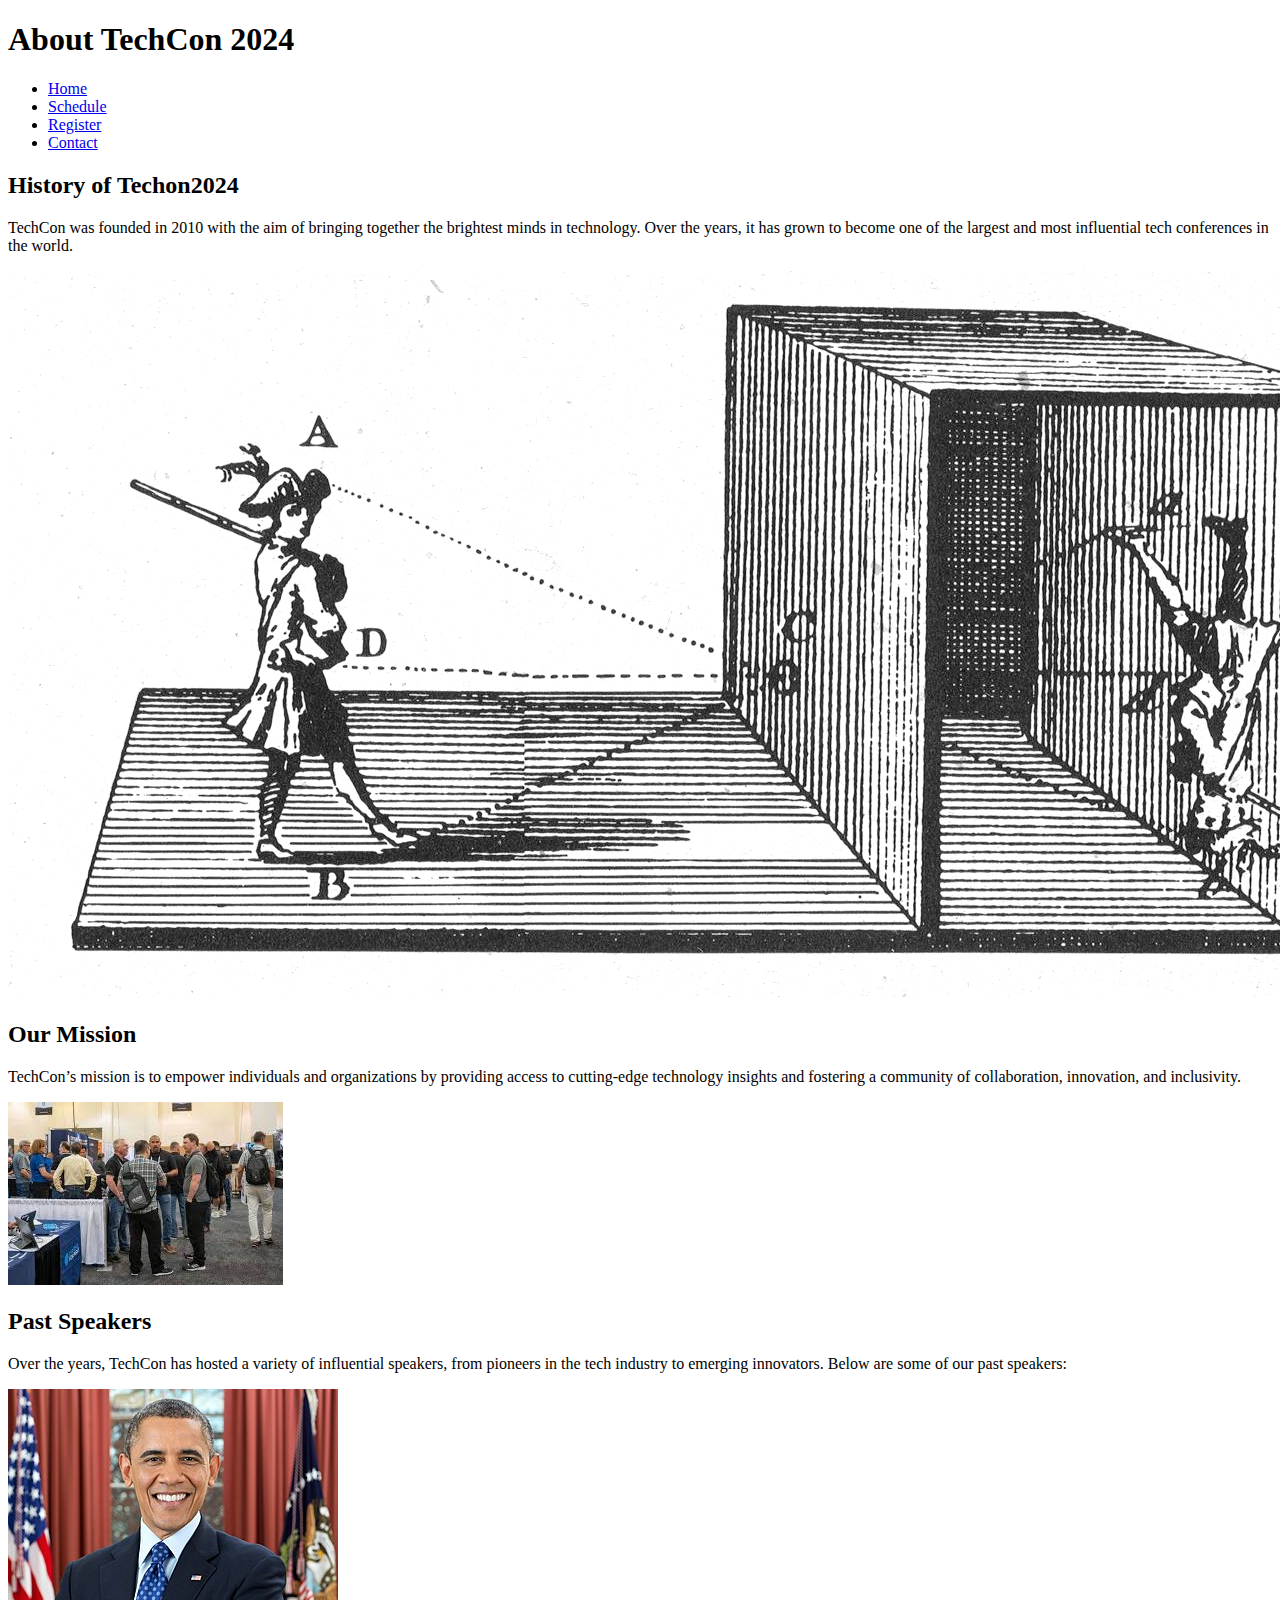
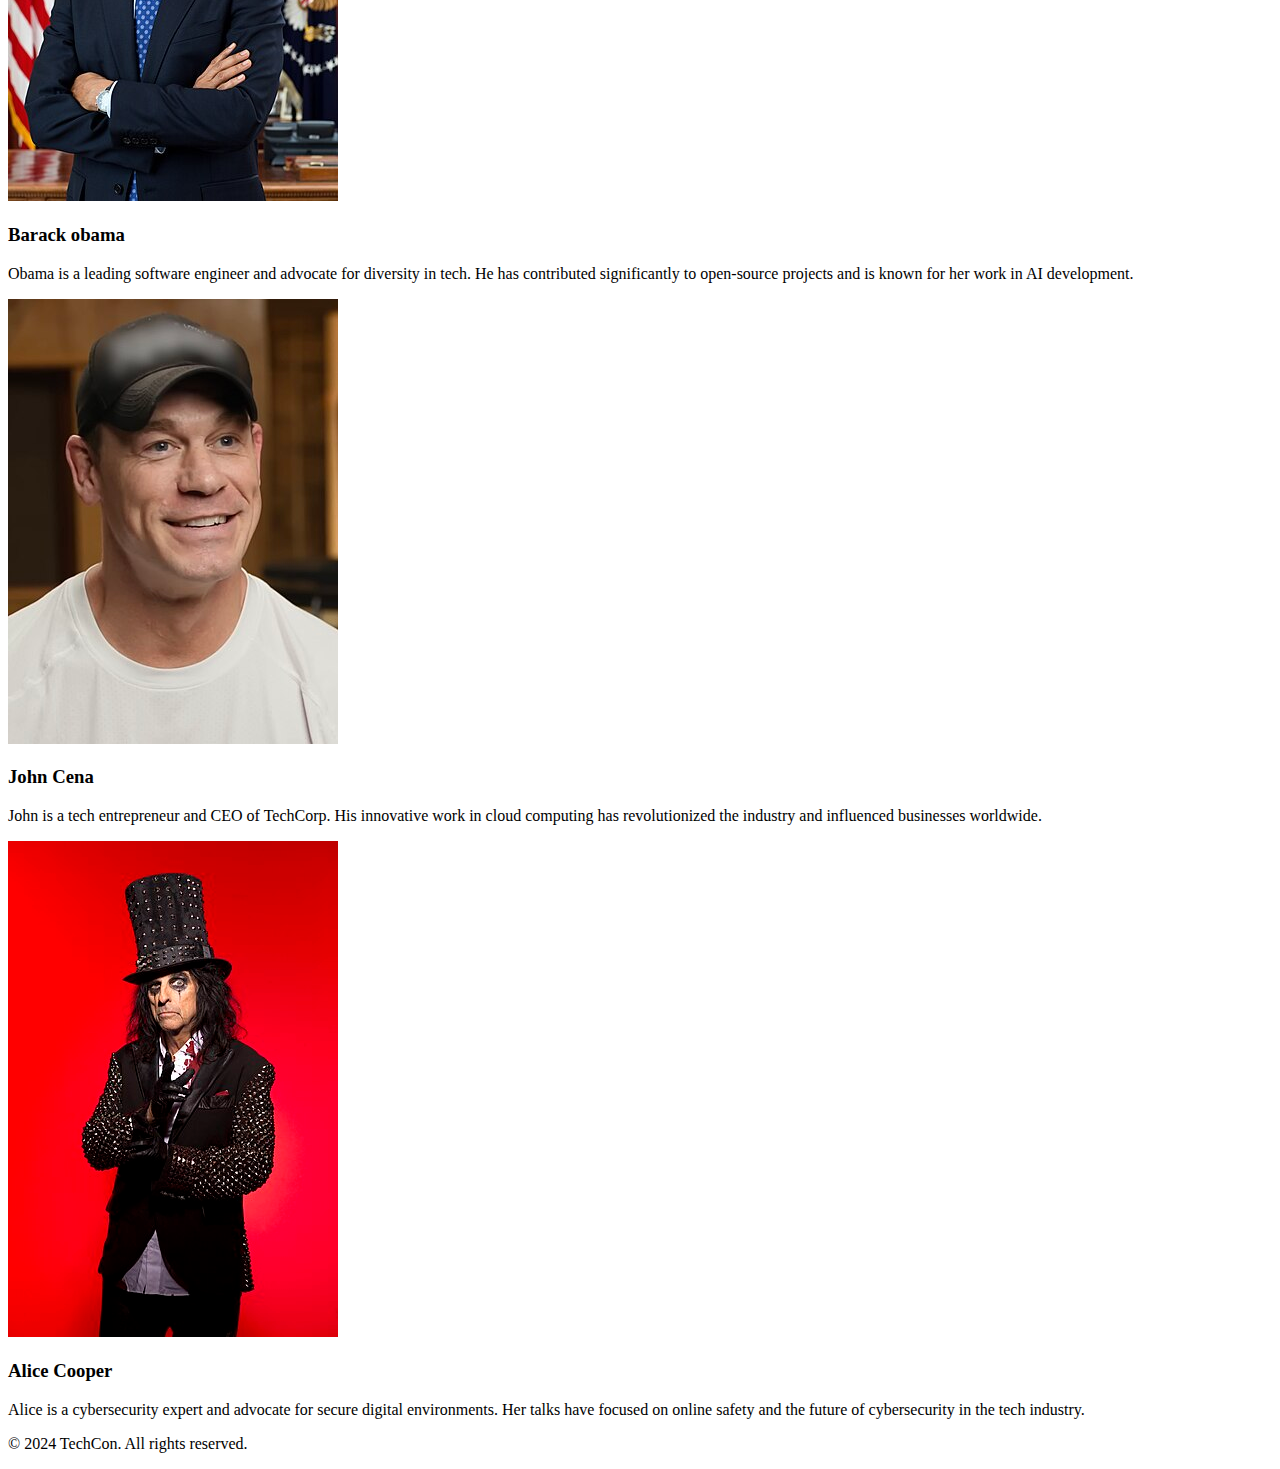
==== techcon_website/about.html @ e7d54893 "Techon update" ====
<!DOCTYPE html>
<html lang="en">
<head>
    <meta charset="UTF-8">
    <meta name="viewport" content="width=device-width, initial-scale=1.0">
    <title>About TechCon 2024</title>
</head>
<body>
  <header> 
    <h1>About TechCon 2024 </h1>
    <nav>
        <ul>
            <li> <a href="index.html">Home</a> </li>
            <li> <a href="schedule.html">Schedule</a> </li>
            <li> <a href="register.html">Register</a></li>
            <li> <a href="contact.html">Contact </a></li>
        </ul> 
    </nav>
  </header>  
<main> 
        <article id="History">
            <h2> History of Techon2024 </h2>
            <p>TechCon was founded in 2010 with the aim of bringing together the brightest minds in technology. 
                Over the years, it has grown to become one of the largest and most 
                influential tech conferences in the world.</p>
                <img src="historicphoto.jpg" alt="Historic Techon photo">
        </article>
            <article id="mission">
                <h2>Our Mission</h2>
                <p>TechCon’s mission is to empower individuals and organizations by providing 
                    access to cutting-edge technology insights and fostering a community of collaboration, 
                    innovation, and inclusivity.</p>
                <img src="missions.jpg" 
                alt="Motivational image representing innovation and technology">
        </article>
        <article id="past-speakers">
            <h2>Past Speakers</h2>
            <p>Over the years, TechCon has hosted a variety of influential speakers, from pioneers in the tech industry to emerging innovators. Below are some of our past speakers:</p>
            
            <div class="speaker">
                <img src="President_Barack_Obama.jpg" alt="Speaker 1, a renowned software engineer">
                <div>
                    <h3>Barack obama</h3>
                    <p>Obama is a leading software engineer and advocate for diversity in tech. 
                        He has contributed significantly to open-source projects
                         and is known for her work in AI development.</p></div>

            <div class="speaker">
                <img src="John_Cena_2024.jpg" alt="Speaker 2, a prominent entrepreneur">
                <div>
                    <h3>John Cena</h3>
                    <p>John is a tech entrepreneur and CEO of TechCorp. 
                        His innovative work in cloud computing has revolutionized the industry and influenced businesses worldwide.</p>
                </div>
            </div>

            <div class="speaker">
                <img src="Alice_Cooper_2011.jpg" alt="Speaker 3, a cybersecurity expert">
                <div>
                    <h3>Alice Cooper</h3>
                    <p>Alice is a cybersecurity expert and advocate for secure digital environments. 
                        Her talks have focused on online safety and the future of cybersecurity in the tech industry.</p>
                </div>
            </div>
        </article>
    </section>
    <footer>
        <p>&copy; 2024 TechCon. All rights reserved.</p>
    </footer>
</main>
</body>
</html>
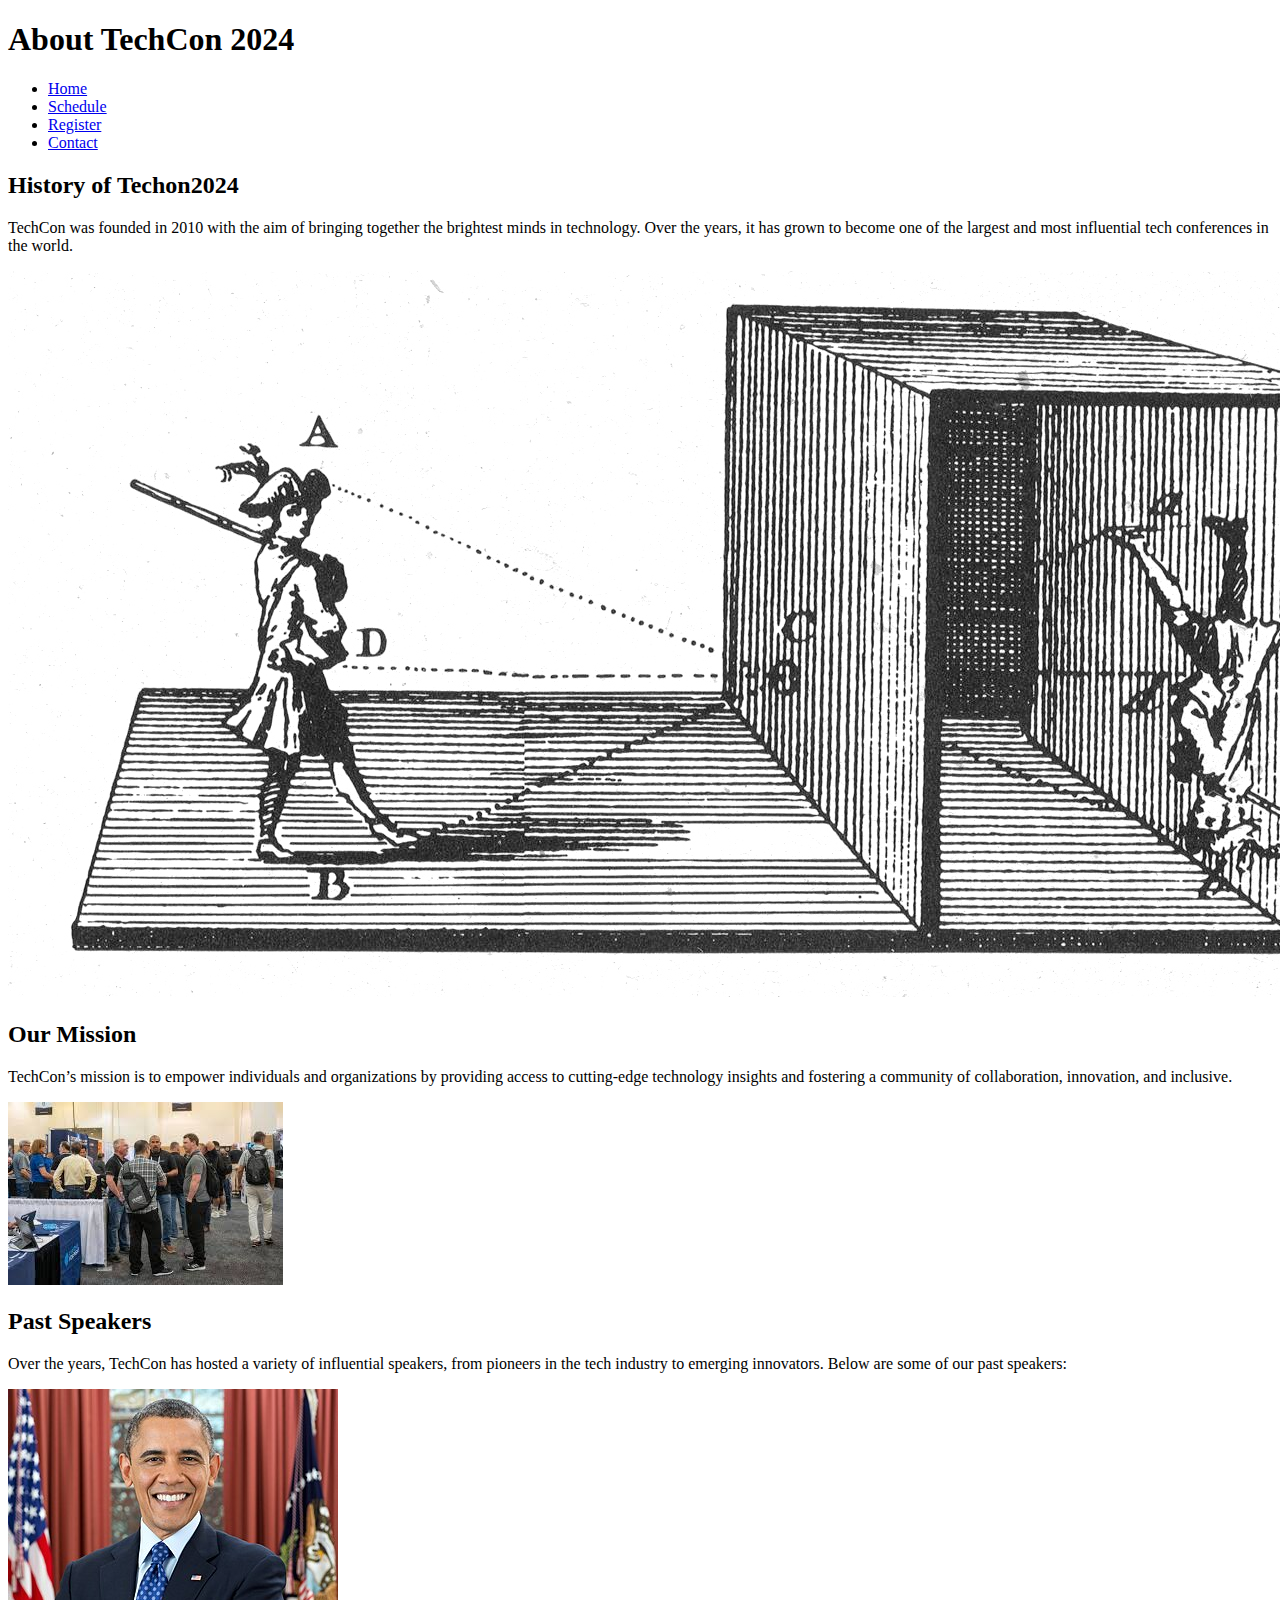
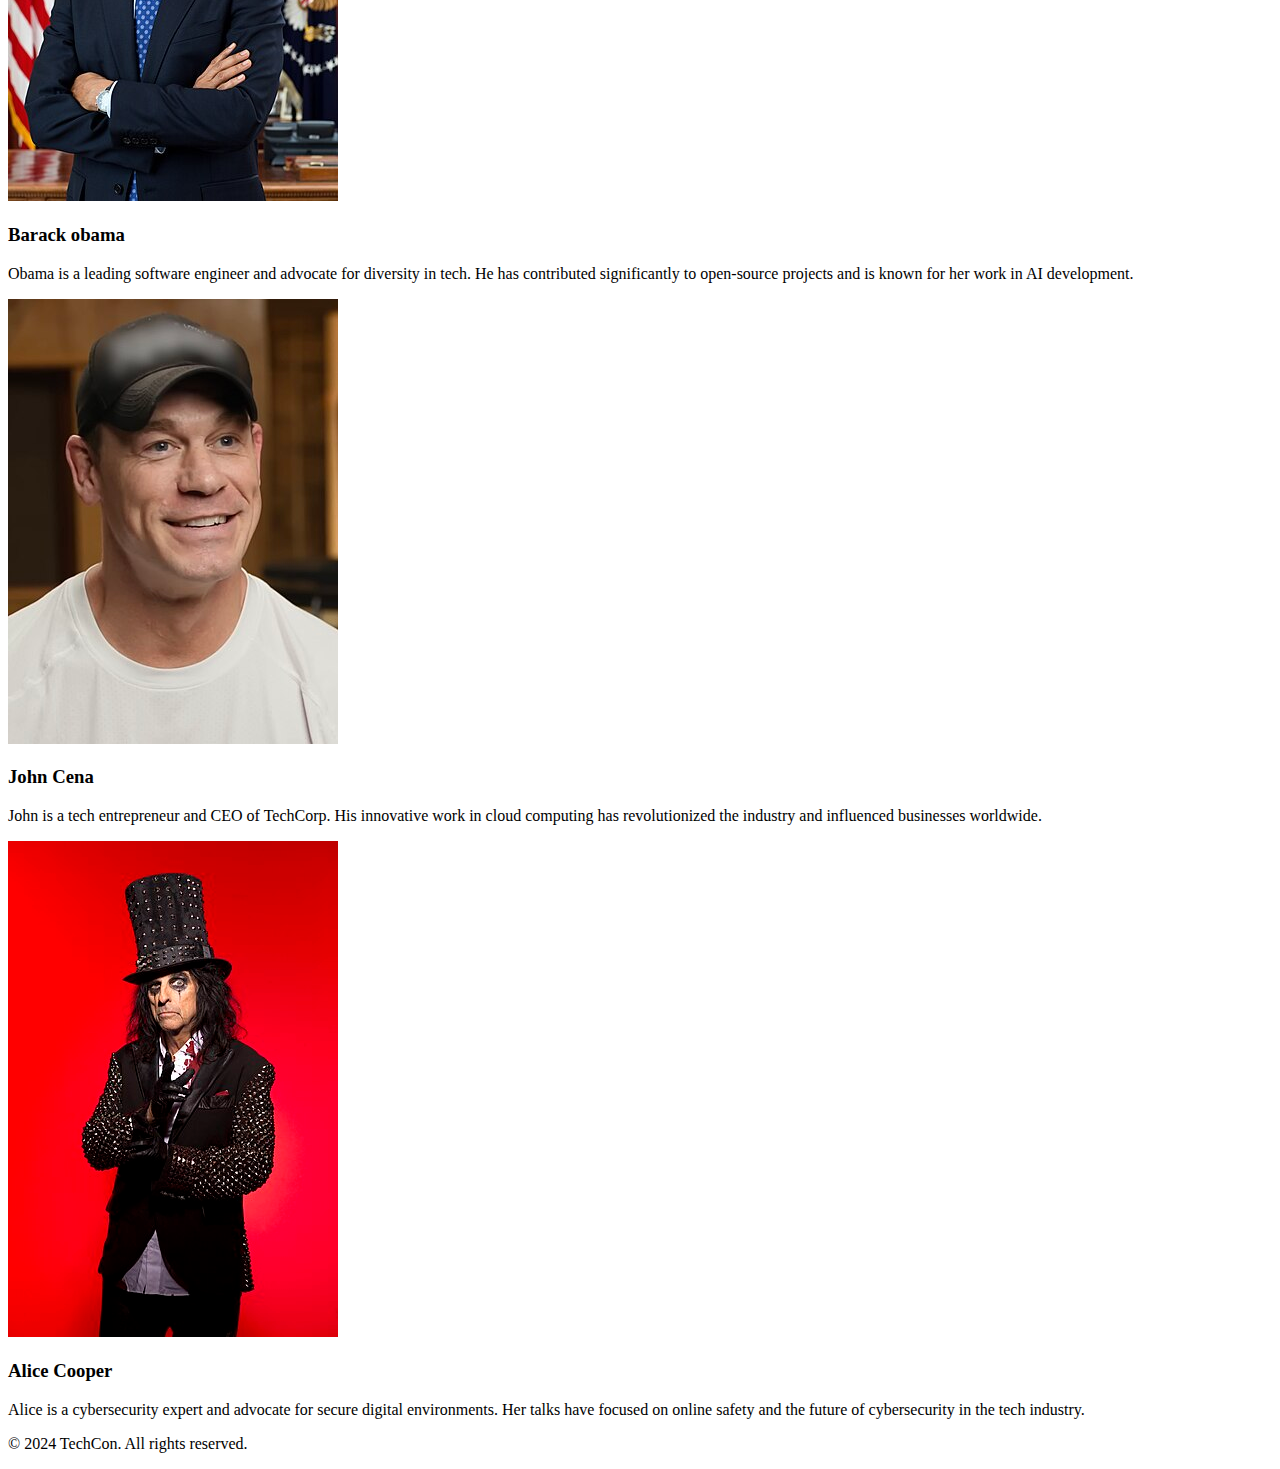
==== commit 8f20d634: "new feature" ====
--- a/techcon_website/about.html
+++ b/techcon_website/about.html
@@ -5,8 +5,9 @@
     <meta name="viewport" content="width=device-width, initial-scale=1.0">
     <title>About TechCon 2024</title>
 </head>
+
 <body>
-  <header> 
+   <header> 
     <h1>About TechCon 2024 </h1>
     <nav>
         <ul>
@@ -29,15 +30,15 @@
                 <h2>Our Mission</h2>
                 <p>TechCon’s mission is to empower individuals and organizations by providing 
                     access to cutting-edge technology insights and fostering a community of collaboration, 
-                    innovation, and inclusivity.</p>
-                <img src="missions.jpg" 
-                alt="Motivational image representing innovation and technology">
+                    innovation, and inclusive.</p>
+                <img src="missions.jpg"  alt="Motivational image representing innovation and technology">
         </article>
+
         <article id="past-speakers">
             <h2>Past Speakers</h2>
             <p>Over the years, TechCon has hosted a variety of influential speakers, from pioneers in the tech industry to emerging innovators. Below are some of our past speakers:</p>
             
-            <div class="speaker">
+            <div  class="speaker">
                 <img src="President_Barack_Obama.jpg" alt="Speaker 1, a renowned software engineer">
                 <div>
                     <h3>Barack obama</h3>
@@ -60,13 +61,12 @@
                     <h3>Alice Cooper</h3>
                     <p>Alice is a cybersecurity expert and advocate for secure digital environments. 
                         Her talks have focused on online safety and the future of cybersecurity in the tech industry.</p>
+                    </div>
                 </div>
-            </div>
-        </article>
-    </section>
-    <footer>
-        <p>&copy; 2024 TechCon. All rights reserved.</p>
-    </footer>
+          </article>
 </main>
+<footer>
+    <p>&copy; 2024 TechCon. All rights reserved.</p>
+</footer>
 </body>
 </html>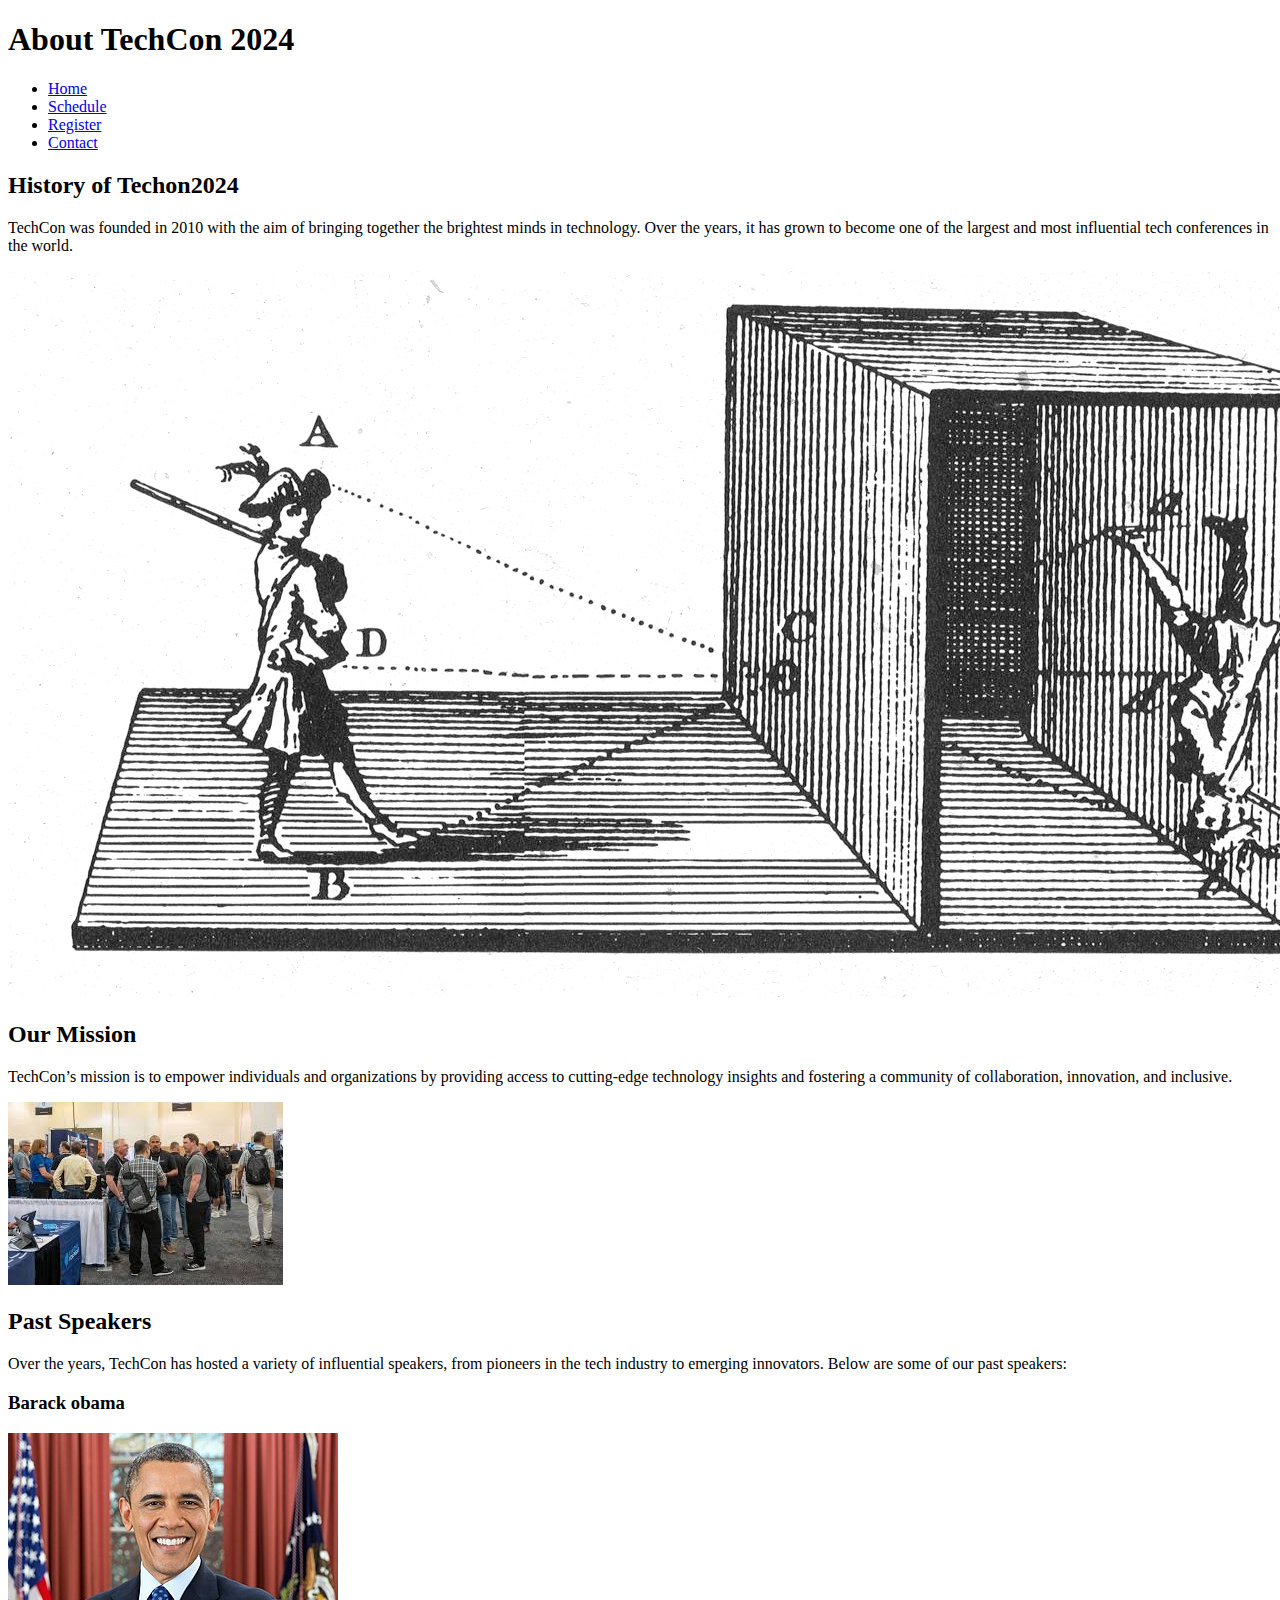
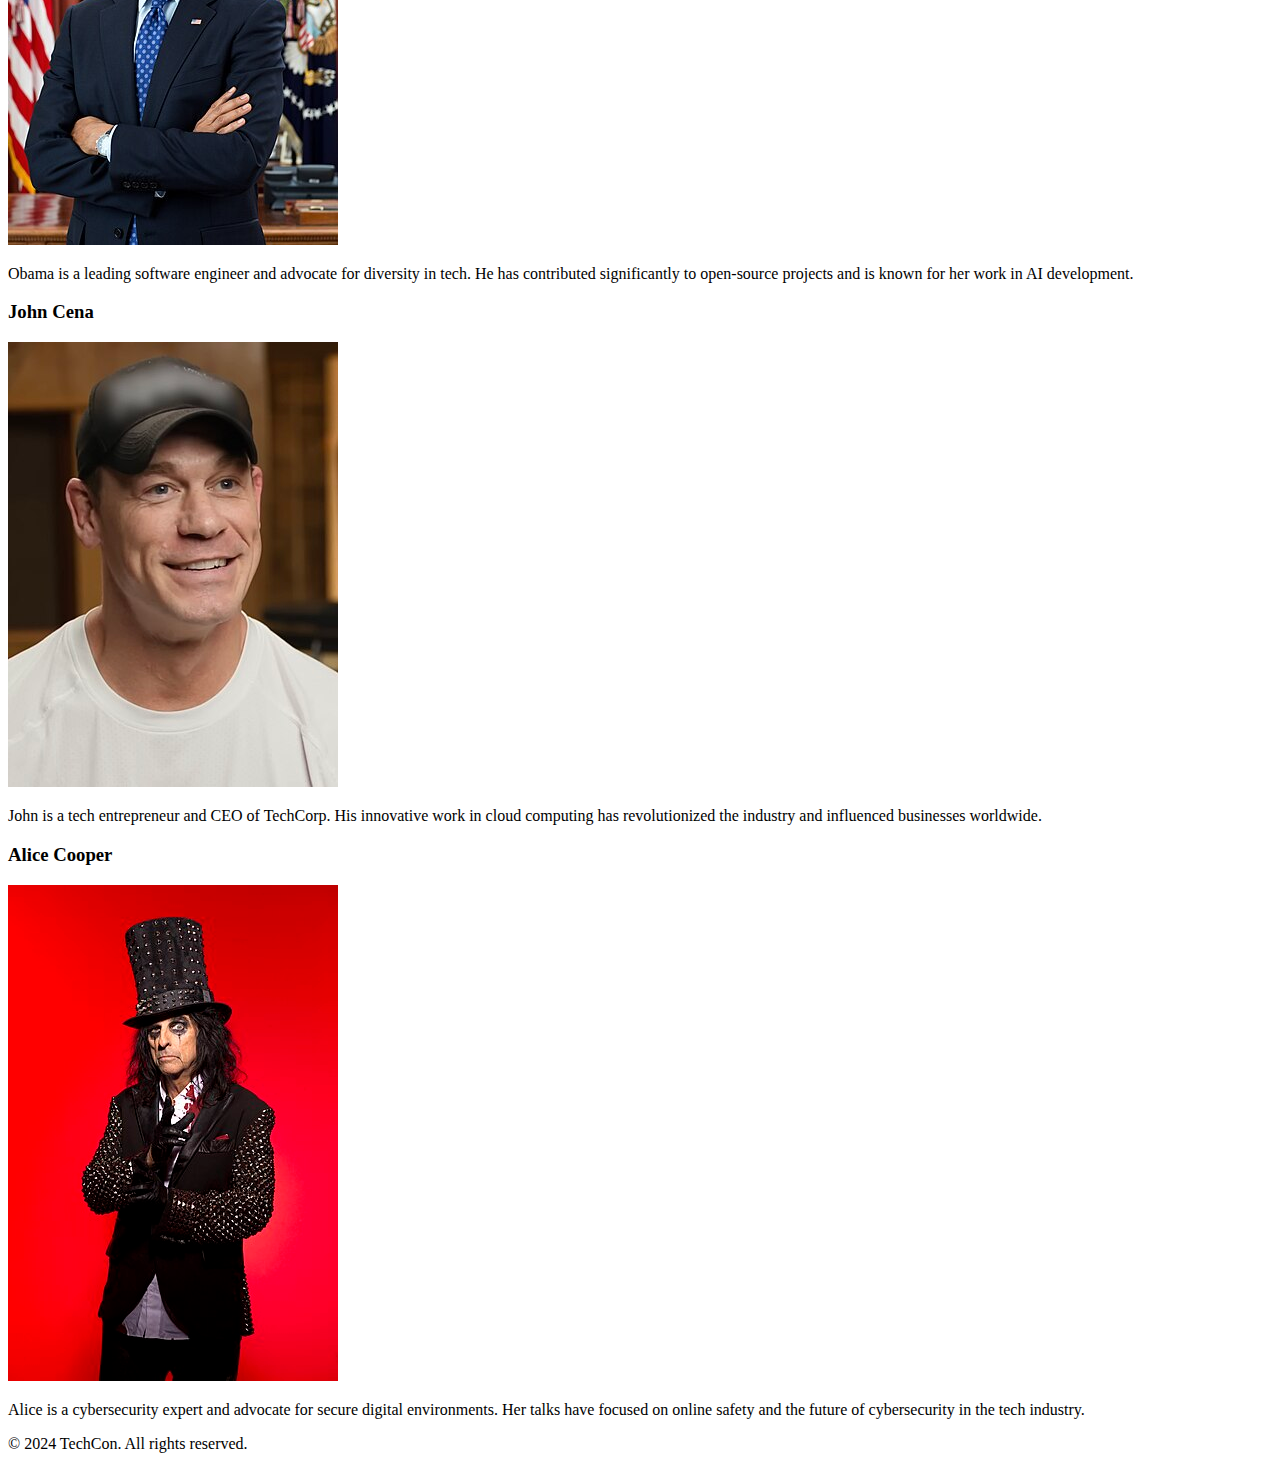
==== commit 2a889613: "final" ====
--- a/techcon_website/about.html
+++ b/techcon_website/about.html
@@ -19,7 +19,7 @@
     </nav>
   </header>  
 <main> 
-        <article id="History">
+     <article id="History">
             <h2> History of Techon2024 </h2>
             <p>TechCon was founded in 2010 with the aim of bringing together the brightest minds in technology. 
                 Over the years, it has grown to become one of the largest and most 
@@ -37,32 +37,24 @@
         <article id="past-speakers">
             <h2>Past Speakers</h2>
             <p>Over the years, TechCon has hosted a variety of influential speakers, from pioneers in the tech industry to emerging innovators. Below are some of our past speakers:</p>
-            
-            <div  class="speaker">
+            <h3>Barack obama</h3>
                 <img src="President_Barack_Obama.jpg" alt="Speaker 1, a renowned software engineer">
-                <div>
-                    <h3>Barack obama</h3>
+                  
                     <p>Obama is a leading software engineer and advocate for diversity in tech. 
                         He has contributed significantly to open-source projects
-                         and is known for her work in AI development.</p></div>
-
-            <div class="speaker">
+                         and is known for her work in AI development.</p>
+                      
+                         <h3>John Cena</h3>
                 <img src="John_Cena_2024.jpg" alt="Speaker 2, a prominent entrepreneur">
-                <div>
-                    <h3>John Cena</h3>
+             
                     <p>John is a tech entrepreneur and CEO of TechCorp. 
-                        His innovative work in cloud computing has revolutionized the industry and influenced businesses worldwide.</p>
-                </div>
-            </div>
-
-            <div class="speaker">
+                        His innovative work in cloud computing has revolutionized 
+                        the industry and influenced businesses worldwide.</p>
+              
+                        <h3>Alice Cooper</h3>
                 <img src="Alice_Cooper_2011.jpg" alt="Speaker 3, a cybersecurity expert">
-                <div>
-                    <h3>Alice Cooper</h3>
                     <p>Alice is a cybersecurity expert and advocate for secure digital environments. 
                         Her talks have focused on online safety and the future of cybersecurity in the tech industry.</p>
-                    </div>
-                </div>
           </article>
 </main>
 <footer>
